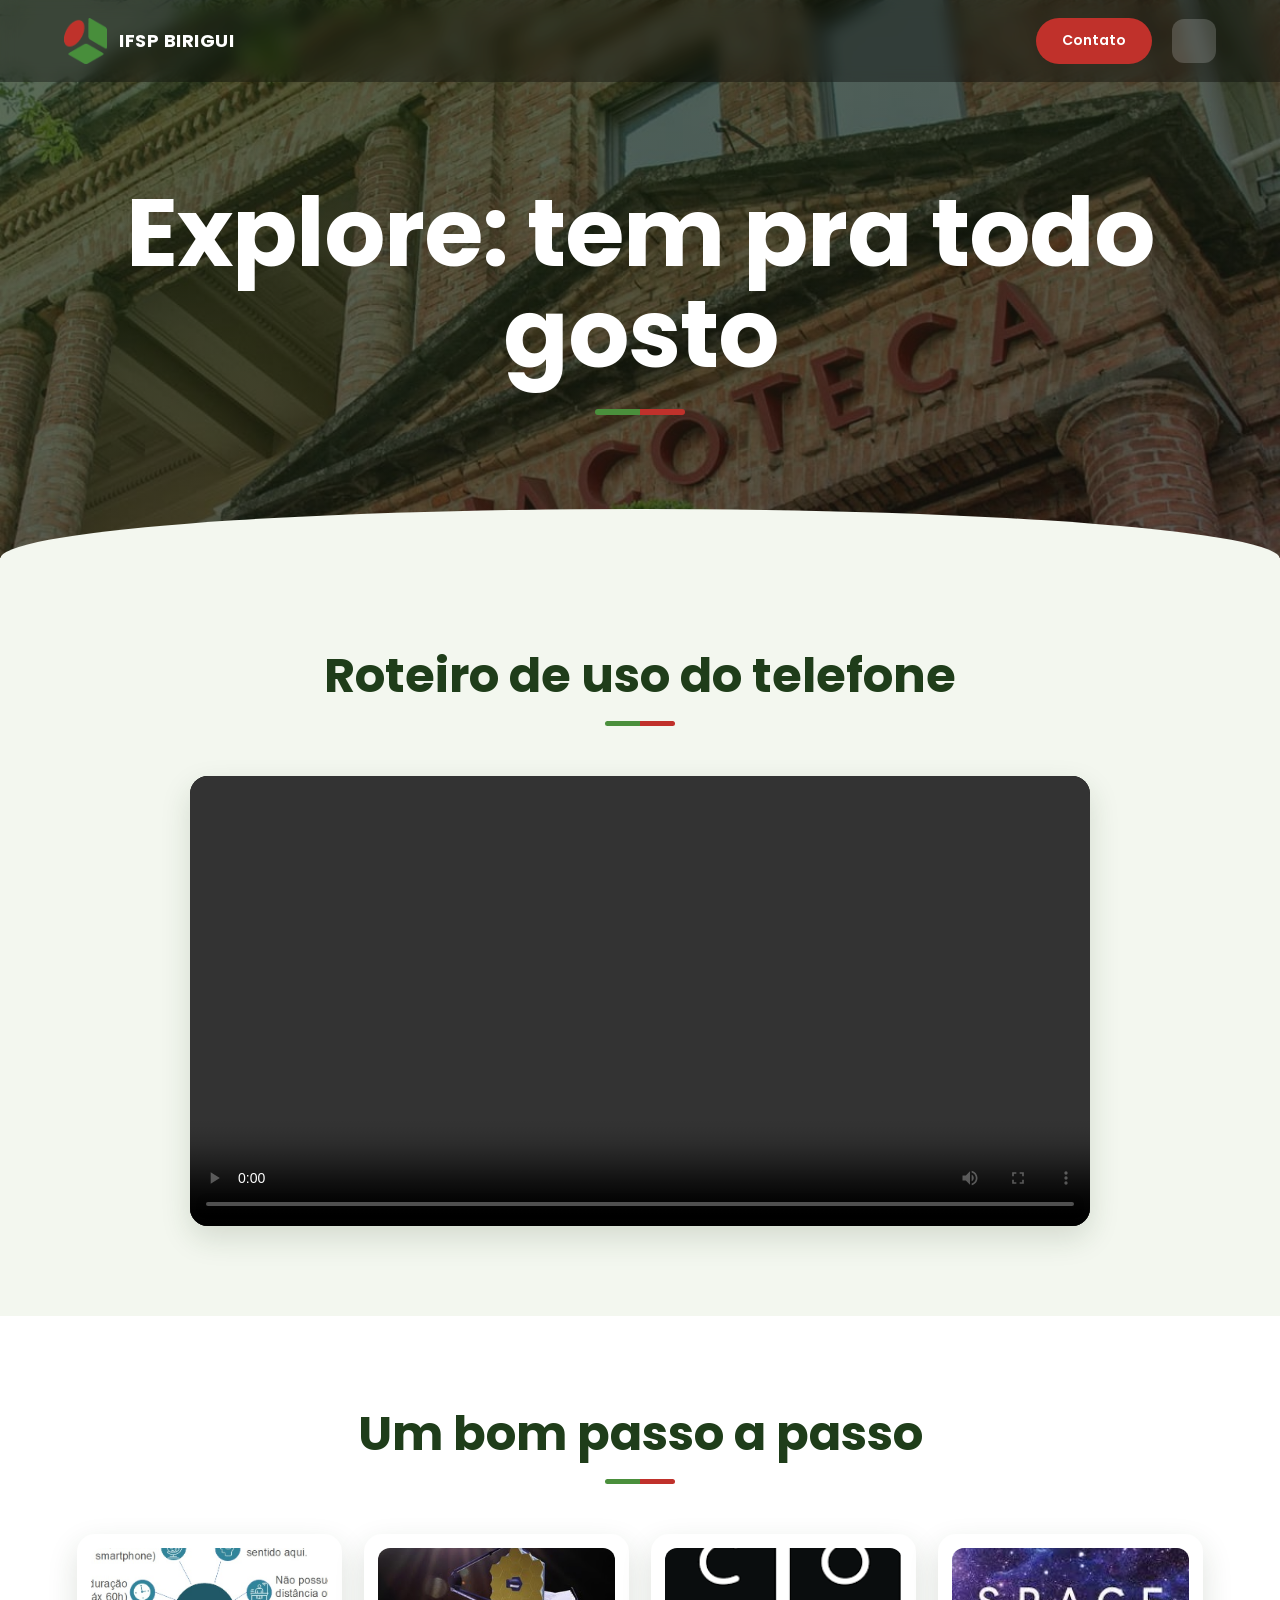
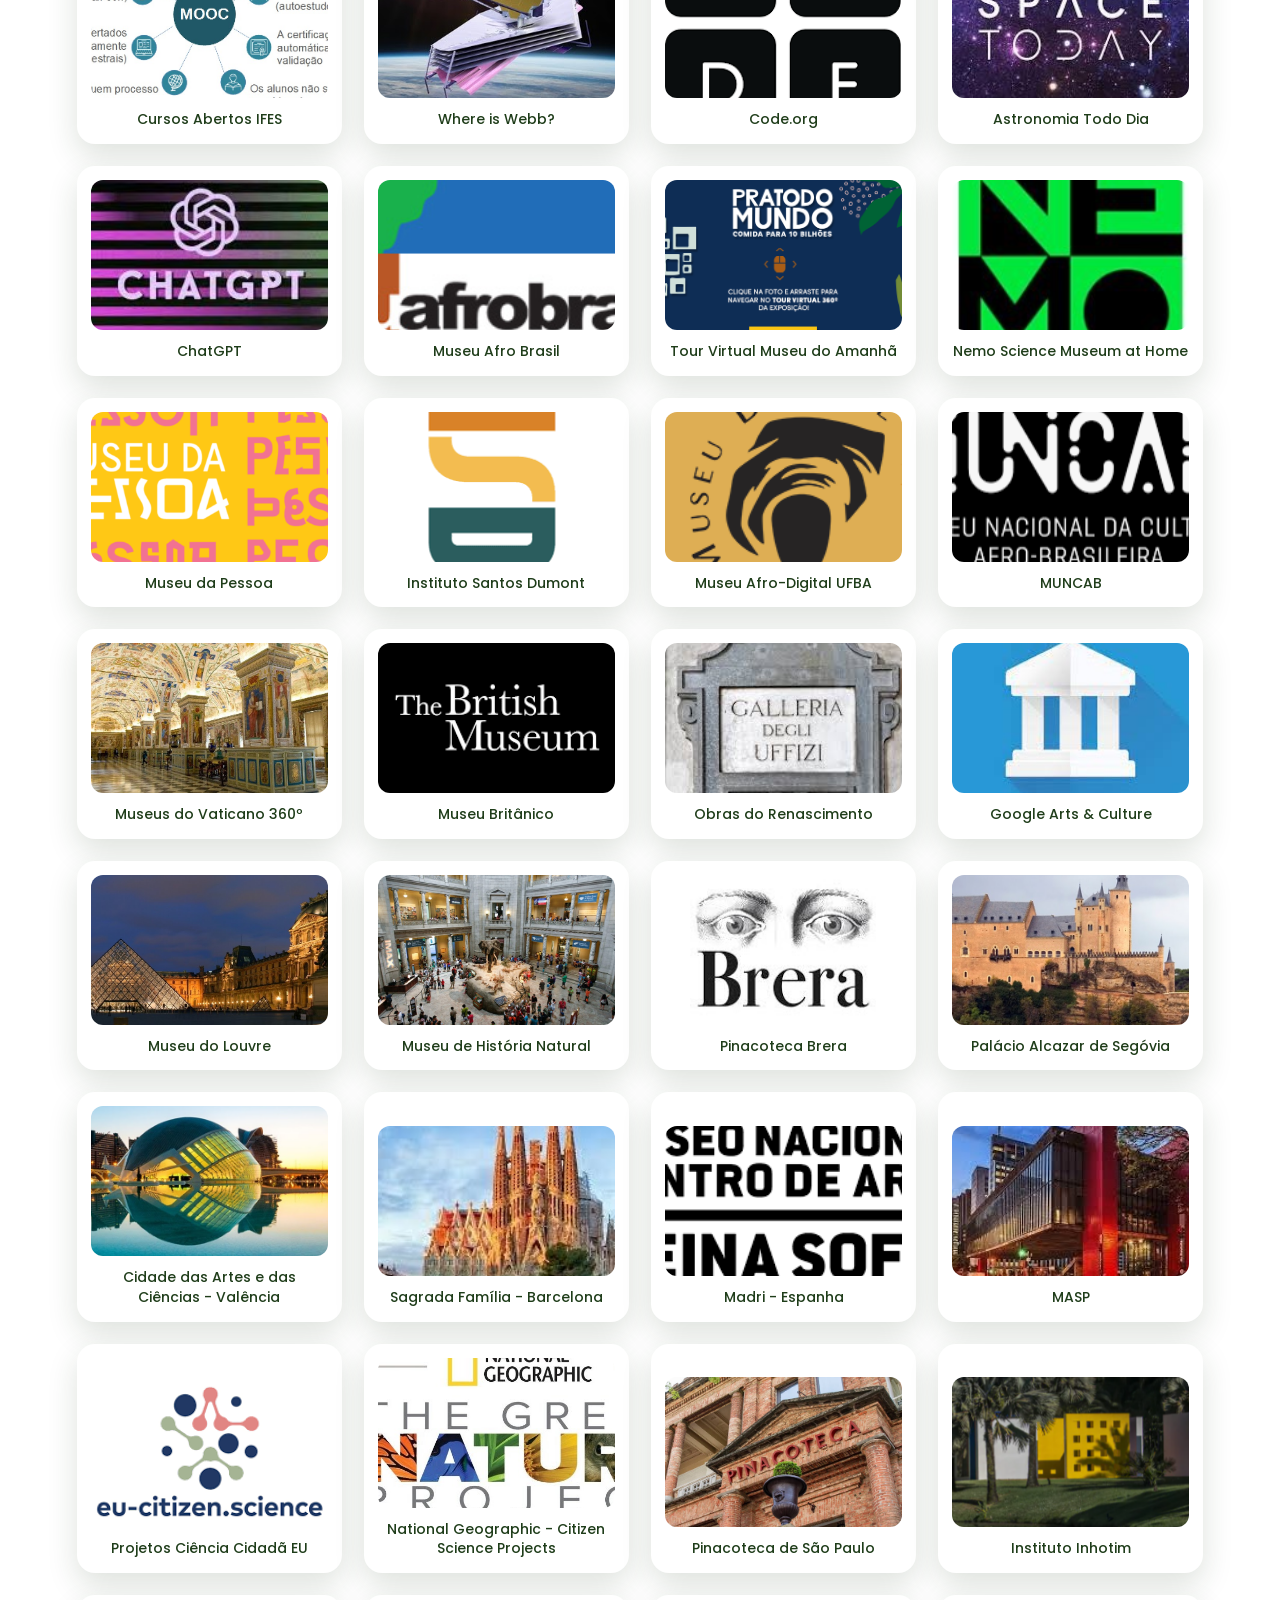
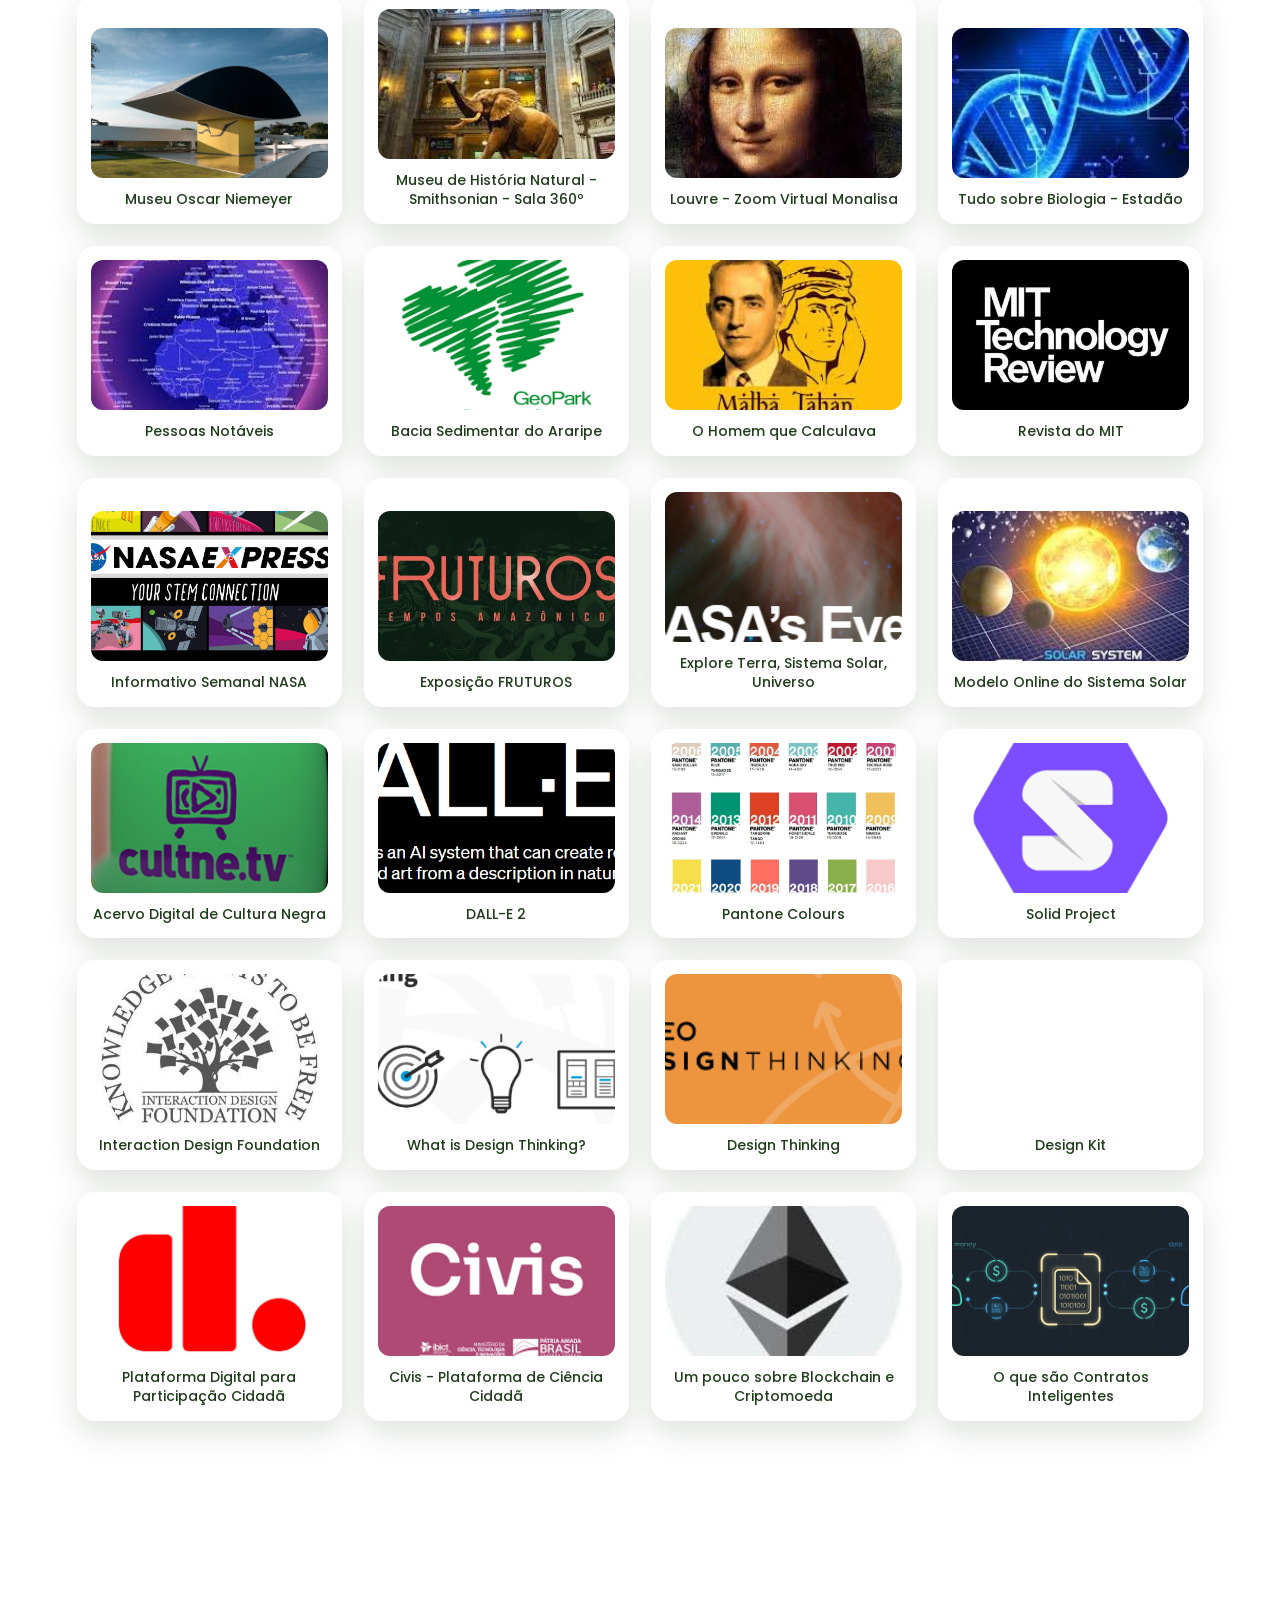
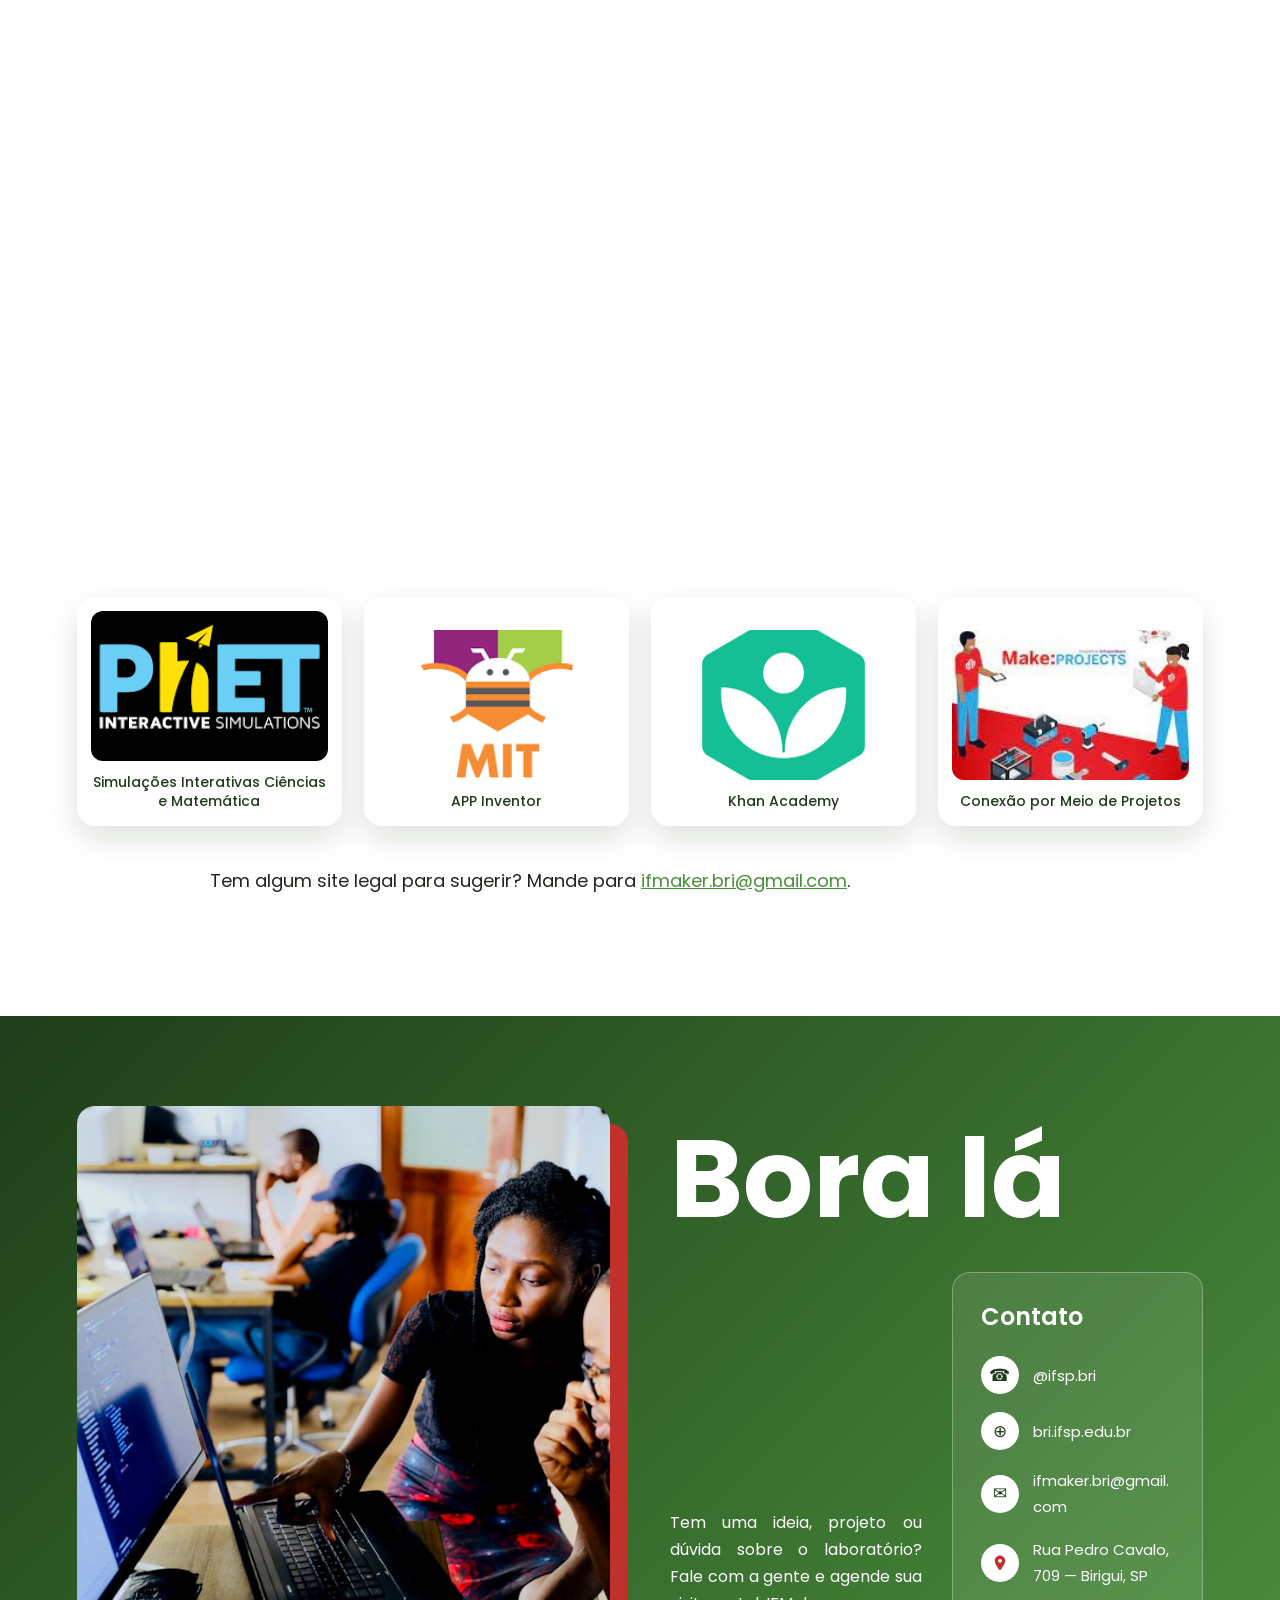
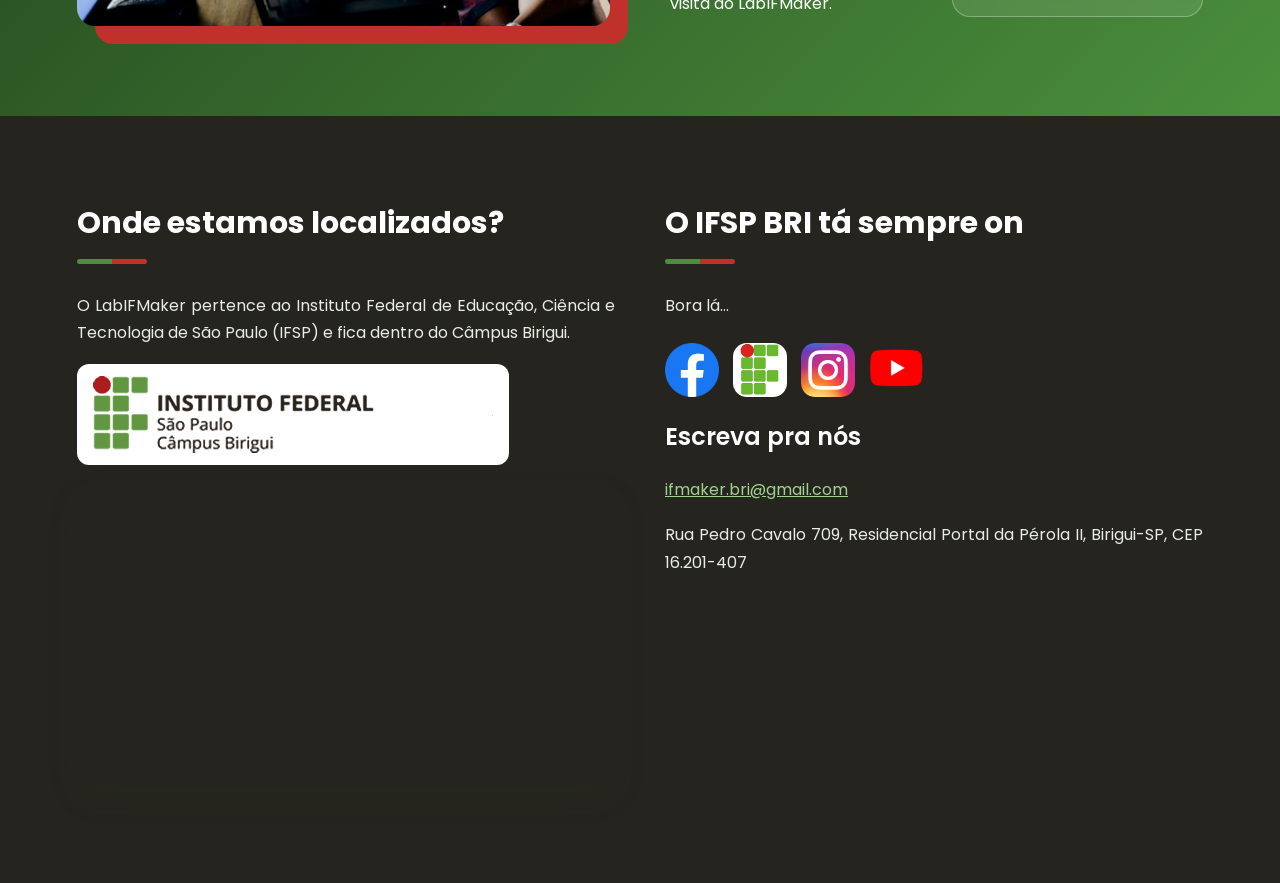
==== explore.html @ 3a41912e "tudo ok" ====
<!DOCTYPE html>
<html lang="pt-br">
<head>
  <meta charset="UTF-8">
  <meta name="viewport" content="width=device-width, initial-scale=1">
  <title>Explore - LabIFMaker Birigui</title>
  <link rel="preconnect" href="https://fonts.googleapis.com">
  <link rel="preconnect" href="https://fonts.gstatic.com" crossorigin>
  <link href="https://fonts.googleapis.com/css2?family=Poppins:wght@400;500;600;700&display=swap" rel="stylesheet">
  <link rel="stylesheet" href="style.css">
</head>
<body>

  <header>
    <a class="logo" href="index.html">
      <img src="IMGs/logo.png" alt="Logo LabIFMaker">
      IFSP BIRIGUI
    </a>
    <nav>
      <a href="index.html">Início</a>
      <a href="equipamentos.html">Equipamentos</a>
      <a href="luz-camera-acao.html">Luz, Câmera e Ação</a>
      <a href="agendamento.html">Agendamento</a>
      <a href="projetos.html">Projetos</a>
      <a href="explore.html" class="ativo">Explore</a>
      <a href="ifmaker-ifsp.html">IFMAKER IFSP</a>
      <a href="equipe.html">Equipe</a>
    </nav>
    <a class="botao" href="#contato">Contato</a>
    <button class="menu-botao" aria-label="Abrir menu"><span></span><span></span><span></span></button>
  </header>

  <section class="banner" style="background-image: url(IMGs/explore-27.jpg)">
    <h1>Explore: tem pra todo gosto</h1>
    
  </section>

  <section>
    <h2 class="titulo">Roteiro de uso do telefone</h2>
    <video controls>
      <source src="VIDEOS/roteiro-uso-telefone.mp4" type="video/mp4">
    </video>
  </section>

  <section>
    <h2 class="titulo">Um bom passo a passo</h2>
    <div class="sites">
      <a href="https://mooc.cefor.ifes.edu.br/vitrine_mooc/"><img src="IMGs/explore-1.jpg" alt="" loading="lazy"><span>Cursos Abertos IFES</span></a>
      <a href="https://webb.nasa.gov/content/webbLaunch/whereIsWebb.html"><img src="IMGs/explore-2.jpg" alt="" loading="lazy"><span>Where is Webb?</span></a>
      <a href="http://code.org"><img src="IMGs/explore-3.jpg" alt="" loading="lazy"><span>Code.org</span></a>
      <a href="https://spacetoday.com.br/"><img src="IMGs/explore-4.jpg" alt="" loading="lazy"><span>Astronomia Todo Dia</span></a>
      <a href="https://openai.com/blog/chatgpt/"><img src="IMGs/explore-5.jpg" alt="" loading="lazy"><span>ChatGPT</span></a>
      <a href="http://www.museuafrobrasil.org.br/"><img src="IMGs/explore-6.jpg" alt="" loading="lazy"><span>Museu Afro Brasil</span></a>
      <a href="https://museudoamanha.org.br/tourvirtualpratodomundo/"><img src="IMGs/explore-7.jpg" alt="" loading="lazy"><span>Tour Virtual Museu do Amanhã</span></a>
      <a href="https://www.nemosciencemuseum.nl/en/explore/"><img src="IMGs/explore-8.jpg" alt="" loading="lazy"><span>Nemo Science Museum at Home</span></a>
      <a href="https://museudapessoa.org/"><img src="IMGs/explore-9.jpg" alt="" loading="lazy"><span>Museu da Pessoa</span></a>
      <a href="http://www.institutosantosdumont.org.br/"><img src="IMGs/explore-10.jpg" alt="" loading="lazy"><span>Instituto Santos Dumont</span></a>
      <a href="https://museuafrodigital.ufba.br/"><img src="IMGs/explore-11.jpg" alt="" loading="lazy"><span>Museu Afro-Digital UFBA</span></a>
      <a href="https://museuafrobrasileiro.com.br/"><img src="IMGs/explore-12.jpg" alt="" loading="lazy"><span>MUNCAB</span></a>
      <a href="https://www.museivaticani.va/content/museivaticani/es/collezioni/musei/tour-virtuali-elenco.html"><img src="IMGs/explore-13.jpg" alt="" loading="lazy"><span>Museus do Vaticano 360º</span></a>
      <a href="https://www.britishmuseum.org/collection"><img src="IMGs/explore-14.jpg" alt="" loading="lazy"><span>Museu Britânico</span></a>
      <a href="https://www.uffizi.it/"><img src="IMGs/explore-15.jpg" alt="" loading="lazy"><span>Obras do Renascimento</span></a>
      <a href="https://artsandculture.google.com/category/place?hl=pt-br"><img src="IMGs/explore-16.jpg" alt="" loading="lazy"><span>Google Arts & Culture</span></a>
      <a href="https://www.louvre.fr/en/online-tours"><img src="IMGs/explore-17.jpg" alt="" loading="lazy"><span>Museu do Louvre</span></a>
      <a href="https://naturalhistory.si.edu/visit/virtual-tour"><img src="IMGs/explore-18.jpg" alt="" loading="lazy"><span>Museu de História Natural</span></a>
      <a href="https://pinacotecabrera.org/en/collezioni/the-collection-online/"><img src="IMGs/explore-19.jpg" alt="" loading="lazy"><span>Pinacoteca Brera</span></a>
      <a href="https://www.alcazardesegovia.com/wp-content/vr/VR2019.html"><img src="IMGs/explore-20.jpg" alt="" loading="lazy"><span>Palácio Alcazar de Segóvia</span></a>
      <a href="https://www.cac.es/es/home/la-ciutat/visita-virtual"><img src="IMGs/explore-21.jpg" alt="" loading="lazy"><span>Cidade das Artes e das Ciências - Valência</span></a>
      <a href="https://sagradafamilia.org/es/visita-virtual"><img src="IMGs/explore-22.jpg" alt="" loading="lazy"><span>Sagrada Família - Barcelona</span></a>
      <a href="https://artsandculture.google.com/partner/museo-reina-sofia"><img src="IMGs/explore-23.jpg" alt="" loading="lazy"><span>Madri - Espanha</span></a>
      <a href="https://artsandculture.google.com/partner/masp"><img src="IMGs/explore-24.jpg" alt="" loading="lazy"><span>MASP</span></a>
      <a href="https://eu-citizen.science/"><img src="IMGs/explore-25.jpg" alt="" loading="lazy"><span>Projetos Ciência Cidadã EU</span></a>
      <a href="https://education.nationalgeographic.org/resource/citizen-science-projects"><img src="IMGs/explore-26.jpg" alt="" loading="lazy"><span>National Geographic - Citizen Science Projects</span></a>
      <a href="https://artsandculture.google.com/partner/pinacoteca-do-estado-de-sao-paulo"><img src="IMGs/explore-27.jpg" alt="" loading="lazy"><span>Pinacoteca de São Paulo</span></a>
      <a href="https://artsandculture.google.com/partner/inhotim?hl=pt-br"><img src="IMGs/explore-28.jpg" alt="" loading="lazy"><span>Instituto Inhotim</span></a>
      <a href="https://artsandculture.google.com/partner/museu-oscar-niemeyer"><img src="IMGs/explore-29.jpg" alt="" loading="lazy"><span>Museu Oscar Niemeyer</span></a>
      <a href="https://naturalhistory2.si.edu/vt3/NMNH/"><img src="IMGs/explore-30.jpg" alt="" loading="lazy"><span>Museu de História Natural - Smithsonian - Sala 360º</span></a>
      <a href="https://focus.louvre.fr/en/mona-lisa"><img src="IMGs/explore-31.jpg" alt="" loading="lazy"><span>Louvre - Zoom Virtual Monalisa</span></a>
      <a href="https://www.estadao.com.br/tudo-sobre/biologia/"><img src="IMGs/explore-32.jpg" alt="" loading="lazy"><span>Tudo sobre Biologia - Estadão</span></a>
      <a href="https://tjukanovt.github.io/notable-people"><img src="IMGs/explore-33.jpg" alt="" loading="lazy"><span>Pessoas Notáveis</span></a>
      <a href="http://geoparkararipe.urca.br/"><img src="IMGs/explore-34.jpg" alt="" loading="lazy"><span>Bacia Sedimentar do Araripe</span></a>
      <a href="https://malbatahan.com.br/"><img src="IMGs/explore-35.jpg" alt="" loading="lazy"><span>O Homem que Calculava</span></a>
      <a href="https://www.technologyreview.com/"><img src="IMGs/explore-36.jpg" alt="" loading="lazy"><span>Revista do MIT</span></a>
      <a href="https://www.nasa.gov/stem/express"><img src="IMGs/explore-37.jpg" alt="" loading="lazy"><span>Informativo Semanal NASA</span></a>
      <a href="https://fruturos.museudoamanha.org.br/"><img src="IMGs/explore-38.jpg" alt="" loading="lazy"><span>Exposição FRUTUROS</span></a>
      <a href="https://eyes.nasa.gov/"><img src="IMGs/explore-39.jpg" alt="" loading="lazy"><span>Explore Terra, Sistema Solar, Universo</span></a>
      <a href="https://www.solarsystemscope.com/"><img src="IMGs/explore-40.jpg" alt="" loading="lazy"><span>Modelo Online do Sistema Solar</span></a>
      <a href="https://cultne.tv/"><img src="IMGs/explore-41.jpg" alt="" loading="lazy"><span>Acervo Digital de Cultura Negra</span></a>
      <a href="https://openai.com/product/dall-e-2"><img src="IMGs/explore-42.jpg" alt="" loading="lazy"><span>DALL-E 2</span></a>
      <a href="https://www.pantone-colours.com/"><img src="IMGs/explore-43.jpg" alt="" loading="lazy"><span>Pantone Colours</span></a>
      <a href="https://solidproject.org/"><img src="IMGs/explore-44.jpg" alt="" loading="lazy"><span>Solid Project</span></a>
      <a href="https://www.interaction-design.org/"><img src="IMGs/explore-45.jpg" alt="" loading="lazy"><span>Interaction Design Foundation</span></a>
      <a href="https://www.interaction-design.org/literature/topics/design-thinking"><img src="IMGs/explore-46.jpg" alt="" loading="lazy"><span>What is Design Thinking?</span></a>
      <a href="https://designthinking.ideo.com/"><img src="IMGs/explore-47.jpg" alt="" loading="lazy"><span>Design Thinking</span></a>
      <a href="https://www.designkit.org/"><span>Design Kit</span></a>
      <a href="https://decidim.org/"><img src="IMGs/explore-48.jpg" alt="" loading="lazy"><span>Plataforma Digital para Participação Cidadã</span></a>
      <a href="https://civis.ibict.br/"><img src="IMGs/explore-49.jpg" alt="" loading="lazy"><span>Civis - Plataforma de Ciência Cidadã</span></a>
      <a href="https://ethereum.org/pt-br/"><img src="IMGs/explore-50.jpg" alt="" loading="lazy"><span>Um pouco sobre Blockchain e Criptomoeda</span></a>
      <a href="https://www.ibm.com/topics/smart-contracts"><img src="IMGs/explore-51.jpg" alt="" loading="lazy"><span>O que são Contratos Inteligentes</span></a>
      <a href="https://soliditylang.org/"><img src="IMGs/explore-52.jpg" alt="" loading="lazy"><span>Solidity</span></a>
      <a href="https://hubs.mozilla.com/docs/welcome.html"><img src="IMGs/explore-53.jpg" alt="" loading="lazy"><span>Plataforma para Criação de Espaço 3D</span></a>
      <a href="https://hubs.mozilla.com/spoke/"><span>Criação de Cenas 3D para Hubs</span></a>
      <a href="https://www.coppeliarobotics.com/"><img src="IMGs/explore-54.jpg" alt="" loading="lazy"><span>Simulador de Robôs</span></a>
      <a href="https://stability.ai/"><img src="IMGs/explore-55.jpg" alt="" loading="lazy"><span>Modelos de Imagem e Música (Código Aberto)</span></a>
      <a href="https://this-person-does-not-exist.com/"><img src="IMGs/explore-56.jpg" alt="" loading="lazy"><span>Rede Adversária Generativa (GAN)</span></a>
      <a href="https://earth.google.com/web"><span>Google Earth</span></a>
      <a href="https://fablabbcn.org/projects/smart-citizen"><img src="IMGs/explore-57.jpg" alt="" loading="lazy"><span>Projeto Smart Citizen - Fablab Barcelona</span></a>
      <a href="https://smartcitizen.me/"><img src="IMGs/explore-58.jpg" alt="" loading="lazy"><span>Kit Smart Citizen</span></a>
      <a href="https://smartcitizen.me/kits/"><span>Plataforma Smart Citizen</span></a>
      <a href="https://movinovacaonaeducacao.org.br/"><span>Movimento de Inovação na Educação</span></a>
      <a href="https://www.un.org/en/observances/creativity-and-innovation-day"><img src="IMGs/explore-59.jpg" alt="" loading="lazy"><span>World Creativity and Innovation Day - 21/04</span></a>
      <a href="https://phet.colorado.edu/pt_BR/"><img src="IMGs/explore-60.jpg" alt="" loading="lazy"><span>Simulações Interativas Ciências e Matemática</span></a>
      <a href="https://appinventor.mit.edu/"><img src="IMGs/explore-61.jpg" alt="" loading="lazy"><span>APP Inventor</span></a>
      <a href="https://pt.khanacademy.org/"><img src="IMGs/explore-62.jpg" alt="" loading="lazy"><span>Khan Academy</span></a>
      <a href="https://makeprojects.com/"><img src="IMGs/explore-63.jpg" alt="" loading="lazy"><span>Conexão por Meio de Projetos</span></a>
    </div>
    <p class="texto-centro">Tem algum site legal para sugerir? Mande para <a href="mailto:ifmaker.bri@gmail.com">ifmaker.bri@gmail.com</a>.</p>
  </section>

  <section id="contato">
    <img src="IMGs/contato.jpg" alt="Duas pessoas olhando o código em um notebook">
    <div class="direita">
      <h2>Bora lá</h2>
      <div class="linha">
        <p>Tem uma ideia, projeto ou dúvida sobre o laboratório? Fale com a gente e agende sua visita ao LabIFMaker.</p>
        <div class="caixa">
          <h3 class="chamada">Contato</h3>
          <p><span class="icone">&#9742;</span> @ifsp.bri</p>
          <p><span class="icone">&#8853;</span> bri.ifsp.edu.br</p>
          <p><span class="icone">&#9993;</span> ifmaker.bri@gmail.com</p>
          <p><span class="icone"><svg viewBox="0 0 24 24"><path d="M12 2C8.1 2 5 5.1 5 9c0 5.2 7 13 7 13s7-7.8 7-13c0-3.9-3.1-7-7-7zm0 9.5a2.5 2.5 0 1 1 0-5 2.5 2.5 0 0 1 0 5z"/></svg></span> Rua Pedro Cavalo, 709 — Birigui, SP</p>
        </div>
      </div>
    </div>
  </section>

  <section class="rodape">
    <div>
      <h2 class="titulo">Onde estamos localizados?</h2>
      <p>O LabIFMaker pertence ao Instituto Federal de Educação, Ciência e Tecnologia de São Paulo (IFSP) e fica dentro do Câmpus Birigui.</p>
      <img src="IMGs/agendamento-10.jpg" alt="IFSP Câmpus Birigui">
      <iframe title="Mapa do IFSP Birigui" loading="lazy" src="https://maps.google.com/maps?q=Rua+Pedro+Cavalo,+709,+Birigui+-+SP&amp;z=16&amp;output=embed"></iframe>
    </div>
    <div>
      <h2 class="titulo">O IFSP BRI tá sempre on</h2>
      <p>Bora lá...</p>
      <div class="icones">
        <a href="https://www.facebook.com/ifspbirigui"><img src="IMGs/agendamento-11.jpg" alt="Facebook"></a>
        <a href="https://bri.ifsp.edu.br"><img src="IMGs/agendamento-12.jpg" alt="Site do câmpus"></a>
        <a href="https://www.instagram.com/ifsp.bri"><img src="IMGs/agendamento-13.jpg" alt="Instagram"></a>
        <a href="https://www.youtube.com/IFSPBirigui_oficial"><img src="IMGs/agendamento-14.jpg" alt="YouTube"></a>
      </div>
      <h3 class="chamada">Escreva pra nós</h3>
      <p><a href="mailto:ifmaker.bri@gmail.com">ifmaker.bri@gmail.com</a></p>
      <p>Rua Pedro Cavalo 709, Residencial Portal da Pérola II, Birigui-SP, CEP 16.201-407</p>
    </div>
  </section>

  <script src="script.js"></script>
</body>
</html>
---- style.css ----
:root {
  --verde: #4a8f3c;
  --verde-escuro: #1f3d1a;
  --vermelho: #c0312b;
  --escuro: #26241f;
  --claro: #f3f7ef;
  --branco: #ffffff;
  --sombra: 0 12px 30px rgba(31, 61, 26, 0.15);
  --raio: 18px;
}

* {
  box-sizing: border-box;
  margin: 0;
  padding: 0;
}

html {
  scroll-behavior: smooth;
  scroll-padding-top: 90px;
}

body {
  font-family: 'Poppins', Arial, Helvetica, sans-serif;
  color: var(--escuro);
  background: var(--branco);
  line-height: 1.7;
  overflow-x: hidden;
}

img {
  display: block;
  width: 100%;
  object-fit: cover;
}

a {
  color: var(--verde);
}

p {
  text-align: justify;
  hyphens: auto;
}

section {
  padding: 90px max(6%, calc((100% - 1200px) / 2));
}

section:nth-of-type(even) {
  background: var(--claro);
}

h2 {
  font-size: clamp(30px, 4vw, 48px);
  line-height: 1.15;
  color: var(--verde-escuro);
}

h3 {
  font-size: 18px;
  line-height: 1.3;
  margin-bottom: 10px;
  color: var(--verde-escuro);
}

.titulo {
  text-align: center;
  margin-bottom: 50px;
}

.titulo::after,
.lateral h2::after {
  content: '';
  display: block;
  width: 70px;
  height: 5px;
  margin: 18px auto 0;
  border-radius: 5px;
  background: linear-gradient(90deg, var(--verde) 50%, var(--vermelho) 50%);
}

.duas .titulo,
.rodape .titulo {
  text-align: left;
  margin-bottom: 28px;
}

.duas .titulo::after,
.rodape .titulo::after {
  margin-left: 0;
}


header {
  position: fixed;
  top: 0;
  left: 0;
  width: 100%;
  z-index: 100;
  display: flex;
  justify-content: space-between;
  align-items: center;
  gap: 20px;
  padding: 18px 5%;
  background: rgba(0, 0, 0, 0.35);
  backdrop-filter: blur(8px);
  transition: padding 0.3s, background 0.3s, box-shadow 0.3s;
}

header.rolou {
  padding: 10px 5%;
  background: rgba(20, 24, 18, 0.92);
  box-shadow: 0 4px 20px rgba(0, 0, 0, 0.25);
}

.logo {
  display: flex;
  align-items: center;
  gap: 12px;
  color: var(--branco);
  font-weight: 700;
  font-size: 18px;
  letter-spacing: 0.5px;
  text-decoration: none;
  white-space: nowrap;
}

.logo img {
  width: auto;
  height: 46px;
  transition: height 0.3s;
}

header.rolou .logo img {
  height: 38px;
}

nav {
  display: flex;
  gap: 4px;
}

nav a {
  color: var(--branco);
  font-size: 14px;
  text-decoration: none;
  padding: 8px 12px;
  border-radius: 30px;
  transition: background 0.25s;
}

nav a:hover {
  background: rgba(255, 255, 255, 0.18);
}

nav a.ativo {
  background: var(--verde);
  font-weight: 600;
}

.botao {
  background: var(--vermelho);
  color: var(--branco);
  font-size: 14px;
  font-weight: 600;
  text-decoration: none;
  padding: 11px 26px;
  border-radius: 30px;
  transition: background 0.25s, transform 0.25s;
}

.botao:hover {
  background: #a52620;
  transform: translateY(-2px);
}

.menu-botao {
  display: none;
  flex-direction: column;
  justify-content: center;
  gap: 5px;
  width: 44px;
  height: 44px;
  padding: 0 10px;
  border: 0;
  border-radius: 12px;
  background: rgba(255, 255, 255, 0.18);
  cursor: pointer;
}

.menu-botao span {
  height: 3px;
  border-radius: 3px;
  background: var(--branco);
  transition: 0.3s;
}

header.aberto .menu-botao span:nth-child(1) {
  translate: 0 8px;
  rotate: 45deg;
}

header.aberto .menu-botao span:nth-child(2) {
  opacity: 0;
}

header.aberto .menu-botao span:nth-child(3) {
  translate: 0 -8px;
  rotate: -45deg;
}


.banner {
  position: relative;
  display: flex;
  flex-direction: column;
  justify-content: center;
  align-items: center;
  min-height: 62vh;
  padding: 150px 6% 110px;
  text-align: center;
  color: var(--branco);
  background-size: cover;
  background-position: center;
}

.banner.grande {
  min-height: 100vh;
}

.banner::before {
  content: '';
  position: absolute;
  inset: 0;
  background: linear-gradient(160deg, rgba(20, 45, 15, 0.7), rgba(15, 15, 15, 0.65));
}

.banner::after {
  content: '';
  position: absolute;
  left: 0;
  right: 0;
  bottom: -1px;
  height: 50px;
  background: var(--claro);
  border-radius: 50% 50% 0 0 / 100% 100% 0 0;
}

.banner > * {
  position: relative;
  z-index: 1;
}

.banner h1 {
  color: var(--branco);
  font-size: clamp(40px, 8vw, 96px);
  font-weight: 700;
  line-height: 1.05;
  letter-spacing: -1px;
  animation: subir 1s ease both;
}

.banner.grande h1 {
  font-size: clamp(52px, 11vw, 130px);
}

.banner h1::after {
  content: '';
  display: block;
  width: 90px;
  height: 6px;
  margin: 24px auto 0;
  border-radius: 6px;
  background: linear-gradient(90deg, var(--verde) 50%, var(--vermelho) 50%);
}

.banner p {
  margin-top: 18px;
  font-size: clamp(16px, 2.2vw, 24px);
  letter-spacing: 6px;
  text-align: center;
  text-transform: uppercase;
  animation: subir 1s 0.25s ease both;
}

@keyframes subir {
  from {
    opacity: 0;
    translate: 0 40px;
  }
  to {
    opacity: 1;
    translate: 0 0;
  }
}


.texto-centro {
  max-width: 860px;
  margin: 0 auto 30px;
  font-size: 18px;
}

.largura {
  display: block;
  width: auto;
  max-width: 100%;
  max-height: 480px;
  margin: 0 auto 40px;
  border-radius: var(--raio);
  box-shadow: var(--sombra);
}

.duas {
  display: grid;
  grid-template-columns: repeat(auto-fit, minmax(300px, 1fr));
  gap: 60px;
  align-items: center;
}

.duas p {
  margin-bottom: 18px;
  font-size: 17px;
}

.duas img {
  height: auto;
  border-radius: var(--raio);
  box-shadow: 16px 16px 0 var(--verde);
}

.caixa,
.card,
figure {
  background: var(--branco);
  border-radius: var(--raio);
  box-shadow: var(--sombra);
  padding: 28px;
}

.chamada {
  margin-bottom: 24px;
  font-size: 24px;
  font-weight: 600;
}

.item {
  margin-bottom: 24px;
}

.item:last-child {
  margin-bottom: 0;
}

.item p {
  font-size: 15px;
}

.redes {
  display: flex;
  flex-wrap: wrap;
  gap: 14px;
  margin: 24px 0;
}

.texto-centro + .redes {
  justify-content: center;
}

.redes a {
  background: var(--verde);
  color: var(--branco);
  font-weight: 600;
  text-decoration: none;
  padding: 12px 28px;
  border-radius: 40px;
  transition: background 0.25s, transform 0.25s;
}

.redes a:hover {
  background: var(--vermelho);
  transform: translateY(-3px);
}


.carrossel-box {
  position: relative;
  min-width: 0;
}

.carrossel {
  display: flex;
  gap: 18px;
  min-width: 0;
  padding: 10px 4px 20px;
  overflow-x: auto;
  scroll-snap-type: x mandatory;
  scrollbar-width: thin;
  scrollbar-color: var(--verde) transparent;
}

.carrossel img {
  flex: 0 0 auto;
  width: auto;
  height: 380px;
  border-radius: var(--raio);
  box-shadow: var(--sombra);
  scroll-snap-align: start;
  transition: transform 0.3s;
}

.carrossel img:hover {
  transform: scale(1.03);
}

.seta-carrossel {
  position: absolute;
  top: calc(50% - 10px);
  z-index: 2;
  width: 46px;
  height: 46px;
  border: 0;
  border-radius: 50%;
  background: rgba(255, 255, 255, 0.95);
  color: var(--verde-escuro);
  font-size: 28px;
  line-height: 1;
  cursor: pointer;
  box-shadow: 0 4px 14px rgba(0, 0, 0, 0.25);
  transition: background 0.25s, color 0.25s;
}

.seta-carrossel:hover {
  background: var(--verde);
  color: var(--branco);
}

.anterior {
  left: -12px;
}

.proximo {
  right: -12px;
}


#equipamentos {
  display: grid;
  grid-template-columns: repeat(auto-fit, minmax(320px, 1fr));
  gap: 60px;
  align-items: center;
}

.fotos {
  display: grid;
  grid-template-columns: 1fr 1fr;
  gap: 20px;
}

.fotos img {
  height: 460px;
  border-radius: var(--raio);
  box-shadow: var(--sombra);
}

.fotos img:last-child {
  margin-top: 50px;
}

.caixa-titulo {
  display: inline-block;
  margin-bottom: 24px;
  padding: 14px 26px;
  border-radius: 40px;
  background: var(--verde);
  color: var(--branco);
  font-weight: 600;
}

#equipamentos .caixa {
  display: grid;
  grid-template-columns: repeat(auto-fit, minmax(200px, 1fr));
  gap: 24px;
  margin-bottom: 30px;
  border-top: 5px solid var(--verde);
}

#equipamentos .item {
  margin: 0;
}

#equipamentos h2 {
  color: var(--verde);
}

section.equipamento {
  display: grid;
  grid-template-columns: 280px 1fr;
  gap: 40px;
  align-items: center;
  padding-top: 50px;
  padding-bottom: 50px;
}

.cartao-img {
  height: auto;
  border-radius: var(--raio);
  box-shadow: var(--sombra);
}

.equipamento .chamada {
  margin: 0;
  color: var(--verde);
  font-size: clamp(28px, 3vw, 40px);
  text-align: center;
}


#projetos {
  display: grid;
  grid-template-columns: repeat(auto-fit, minmax(280px, 1fr));
  gap: 30px;
  align-items: center;
}

#projetos .coluna {
  display: flex;
  flex-direction: column;
  gap: 20px;
}

#projetos .coluna img {
  height: 380px;
  border-radius: var(--raio);
  box-shadow: var(--sombra);
}

#projetos h2 {
  color: var(--vermelho);
}

#projetos .caixa {
  border-left: 6px solid var(--vermelho);
}


#participar {
  display: grid;
  gap: 50px;
}

.lateral {
  text-align: center;
}

.subtitulo {
  margin-top: 12px;
  color: var(--vermelho);
  font-size: 20px;
  font-weight: 500;
  letter-spacing: 3px;
  text-align: center;
  text-transform: uppercase;
}

.cards {
  display: grid;
  grid-template-columns: repeat(auto-fit, minmax(260px, 1fr));
  gap: 30px;
  counter-reset: passo;
}

.card {
  position: relative;
  padding: 0 0 28px;
  overflow: hidden;
  counter-increment: passo;
}

.card::before {
  content: '0' counter(passo);
  position: absolute;
  top: 16px;
  left: 16px;
  display: grid;
  place-items: center;
  width: 48px;
  height: 48px;
  border-radius: 50%;
  background: var(--vermelho);
  color: var(--branco);
  font-weight: 700;
}

.card img {
  height: 260px;
  margin-bottom: 24px;
}

.card h3,
.card p {
  padding: 0 26px;
}

.card h3 a {
  color: var(--verde-escuro);
  font-size: 20px;
  text-decoration: none;
}


.linha-tempo .caixa {
  max-width: 900px;
  margin: 0 auto 22px;
  border-left: 5px solid var(--verde);
}

.linha-tempo h3 {
  display: inline-block;
  margin-bottom: 12px;
  padding: 4px 16px;
  border-radius: 30px;
  background: var(--vermelho);
  color: var(--branco);
  font-size: 14px;
}

.passos {
  max-width: 900px;
  margin: 0 auto;
  list-style: none;
  counter-reset: p;
}

.passos li {
  position: relative;
  margin-bottom: 26px;
  padding: 28px 28px 28px 90px;
  border-radius: var(--raio);
  background: var(--branco);
  box-shadow: var(--sombra);
  counter-increment: p;
}

.passos li::before {
  content: counter(p);
  position: absolute;
  top: 24px;
  left: 24px;
  display: grid;
  place-items: center;
  width: 46px;
  height: 46px;
  border-radius: 50%;
  background: var(--verde);
  color: var(--branco);
  font-size: 20px;
  font-weight: 700;
}

.passos img {
  width: auto;
  max-width: 100%;
  margin-top: 16px;
  border-radius: 12px;
  box-shadow: 0 6px 18px rgba(0, 0, 0, 0.15);
}

.sites {
  display: grid;
  grid-template-columns: repeat(auto-fill, minmax(210px, 1fr));
  gap: 22px;
  margin-bottom: 40px;
}

.sites a {
  display: flex;
  flex-direction: column;
  justify-content: flex-end;
  padding: 14px;
  border-radius: var(--raio);
  background: var(--branco);
  box-shadow: var(--sombra);
  color: var(--verde-escuro);
  font-size: 14px;
  font-weight: 500;
  line-height: 1.4;
  text-align: center;
  text-decoration: none;
}

.sites a:hover {
  background: var(--verde);
  color: var(--branco);
  transform: translateY(-6px);
}

.sites img {
  height: 150px;
  margin-bottom: 12px;
  border-radius: 12px;
}

video {
  display: block;
  width: 100%;
  max-width: 900px;
  margin: 30px auto 0;
  border-radius: var(--raio);
  background: #000;
  box-shadow: var(--sombra);
}

.grade {
  display: grid;
  grid-template-columns: repeat(auto-fit, minmax(260px, 1fr));
  gap: 28px;
}

.grade .caixa img {
  height: 220px;
  margin-bottom: 16px;
  border-radius: 12px;
  object-fit: contain;
}

.grade .caixa h3 a {
  color: var(--verde-escuro);
  text-decoration: none;
}

.grade.equipe {
  grid-template-columns: repeat(auto-fit, minmax(200px, 1fr));
}

figure {
  padding: 28px 20px;
  text-align: center;
}

figure img {
  width: 190px;
  height: 190px;
  margin: 0 auto 18px;
  border: 5px solid var(--verde);
  border-radius: 50%;
}

figcaption {
  font-size: 15px;
  line-height: 1.5;
}

figcaption strong {
  display: block;
  color: var(--verde-escuro);
}

.card:hover,
.grade .caixa:hover,
figure:hover {
  transform: translateY(-8px);
  box-shadow: 0 20px 40px rgba(31, 61, 26, 0.22);
}


#contato {
  display: grid;
  grid-template-columns: repeat(auto-fit, minmax(300px, 1fr));
  gap: 60px;
  align-items: center;
  background: linear-gradient(135deg, var(--verde-escuro), var(--verde));
  color: var(--branco);
}

#contato > img {
  height: 520px;
  border-radius: var(--raio);
  box-shadow: 18px 18px 0 var(--vermelho);
}

#contato h2 {
  margin-bottom: 30px;
  color: var(--branco);
  font-size: clamp(56px, 9vw, 110px);
}

#contato .linha {
  display: grid;
  grid-template-columns: repeat(auto-fit, minmax(240px, 1fr));
  gap: 30px;
  align-items: end;
}

#contato .caixa {
  border: 1px solid rgba(255, 255, 255, 0.3);
  background: rgba(255, 255, 255, 0.1);
  box-shadow: none;
  backdrop-filter: blur(6px);
}

#contato .chamada {
  color: var(--branco);
}

#contato .caixa p {
  display: flex;
  align-items: center;
  gap: 14px;
  margin-bottom: 18px;
  font-size: 15px;
  overflow-wrap: anywhere;
  text-align: left;
}

#contato .caixa p:last-child {
  margin-bottom: 0;
}

.icone {
  display: grid;
  flex-shrink: 0;
  place-items: center;
  width: 38px;
  height: 38px;
  border-radius: 50%;
  background: var(--branco);
  color: var(--verde-escuro);
  font-size: 17px;
}

.icone svg {
  width: 18px;
  height: 18px;
  fill: var(--vermelho);
}

section.rodape {
  display: grid;
  grid-template-columns: repeat(auto-fit, minmax(300px, 1fr));
  gap: 50px;
  background: var(--escuro);
  color: #e8ede4;
}

.rodape h2,
.rodape h3 {
  color: var(--branco);
}

.rodape h2 {
  font-size: 30px;
}

.rodape p {
  margin-bottom: 18px;
}

.rodape a {
  color: #9fd18f;
}

.rodape > div > img {
  width: auto;
  max-width: 100%;
  margin-bottom: 20px;
  padding: 12px 16px;
  border-radius: 12px;
  background: var(--branco);
}

iframe {
  width: 100%;
  height: 300px;
  border: 0;
  border-radius: var(--raio);
  box-shadow: var(--sombra);
}

.icones {
  display: flex;
  gap: 14px;
  margin: 24px 0;
}

.icones img {
  width: 54px;
  height: 54px;
  border-radius: 14px;
  transition: transform 0.25s;
}

.icones a:hover img {
  transform: translateY(-5px) rotate(-4deg);
}


.barra-progresso {
  position: fixed;
  top: 0;
  left: 0;
  z-index: 200;
  width: 0;
  height: 4px;
  background: linear-gradient(90deg, var(--verde), var(--vermelho));
}

.voltar-topo {
  position: fixed;
  right: 24px;
  bottom: 24px;
  z-index: 150;
  width: 50px;
  height: 50px;
  border: 0;
  border-radius: 50%;
  background: var(--vermelho);
  color: var(--branco);
  font-size: 24px;
  cursor: pointer;
  box-shadow: var(--sombra);
  opacity: 0;
  pointer-events: none;
  translate: 0 20px;
  transition: opacity 0.3s, translate 0.3s;
}

.voltar-topo.visivel {
  opacity: 1;
  pointer-events: auto;
  translate: 0 0;
}

.revelar {
  opacity: 0;
  translate: 0 40px;
  transition: opacity 0.8s ease, translate 0.8s ease, transform 0.3s, box-shadow 0.3s, background 0.3s, color 0.3s;
}

.revelar.aparece {
  opacity: 1;
  translate: 0 0;
}


@media (min-width: 901px) {
  .banner {
    background-attachment: fixed;
  }
}

@media (max-width: 1280px) {
  .menu-botao {
    display: flex;
  }

  .botao {
    margin-left: auto;
  }

  nav {
    position: absolute;
    top: 100%;
    left: 0;
    display: none;
    flex-direction: column;
    gap: 6px;
    width: 100%;
    padding: 12px 5% 24px;
    background: rgba(20, 24, 18, 0.97);
  }

  header.aberto nav {
    display: flex;
  }

  nav a {
    padding: 14px 18px;
    font-size: 16px;
  }
}

@media (max-width: 800px) {
  section {
    padding-top: 60px;
    padding-bottom: 60px;
  }

  section.equipamento {
    grid-template-columns: 1fr;
    gap: 24px;
  }

  .cartao-img {
    max-width: 320px;
    margin: 0 auto;
  }

  .carrossel img {
    height: 280px;
  }

  .seta-carrossel {
    display: none;
  }

  .fotos img {
    height: 300px;
  }

  .duas img {
    box-shadow: 10px 10px 0 var(--verde);
  }

  #contato > img {
    height: 360px;
    box-shadow: 10px 10px 0 var(--vermelho);
  }

  .passos li {
    padding: 80px 20px 24px;
  }

  .logo {
    font-size: 15px;
  }

  .botao {
    padding: 9px 18px;
  }
}

@media (max-width: 480px) {
  .logo {
    font-size: 13px;
  }

  .logo img {
    height: 36px;
  }
}

@media (prefers-reduced-motion: reduce) {
  * {
    animation: none !important;
    transition: none !important;
    scroll-behavior: auto !important;
  }

  .revelar {
    opacity: 1;
    translate: none;
  }
}
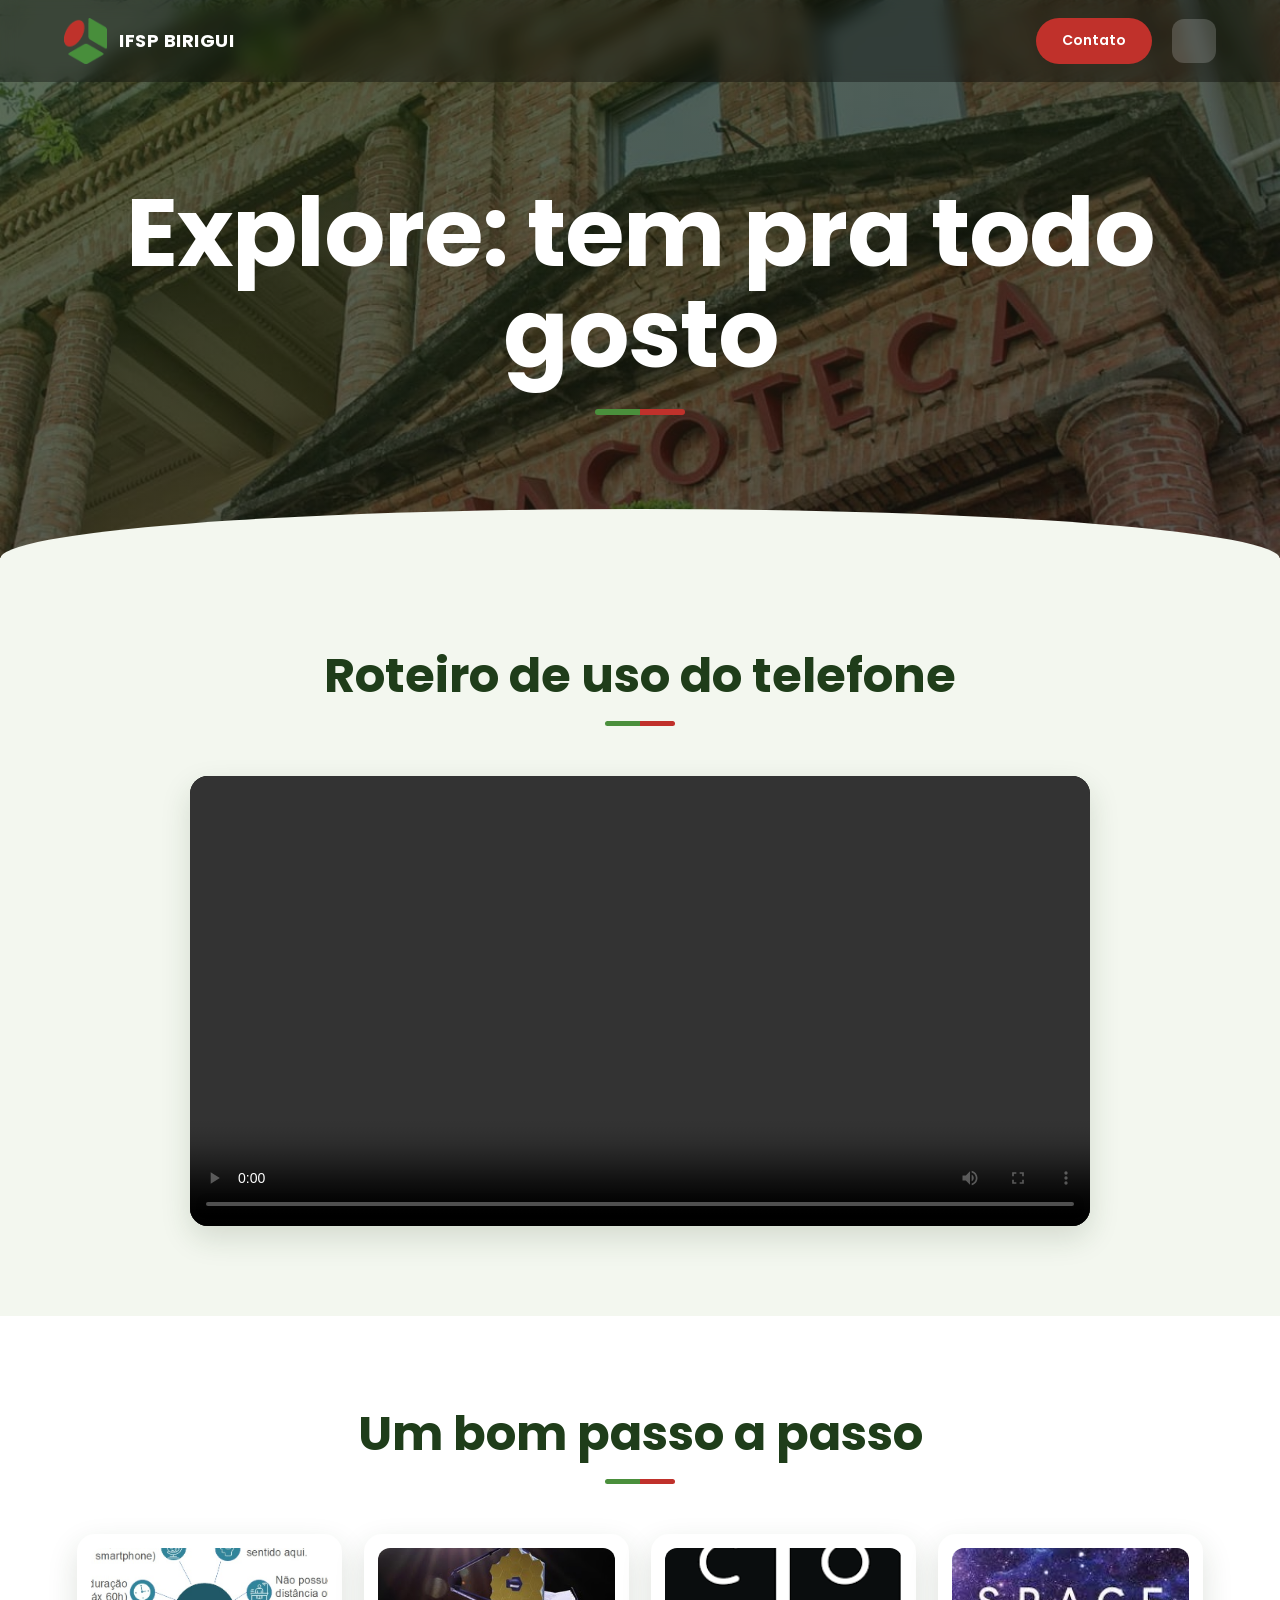
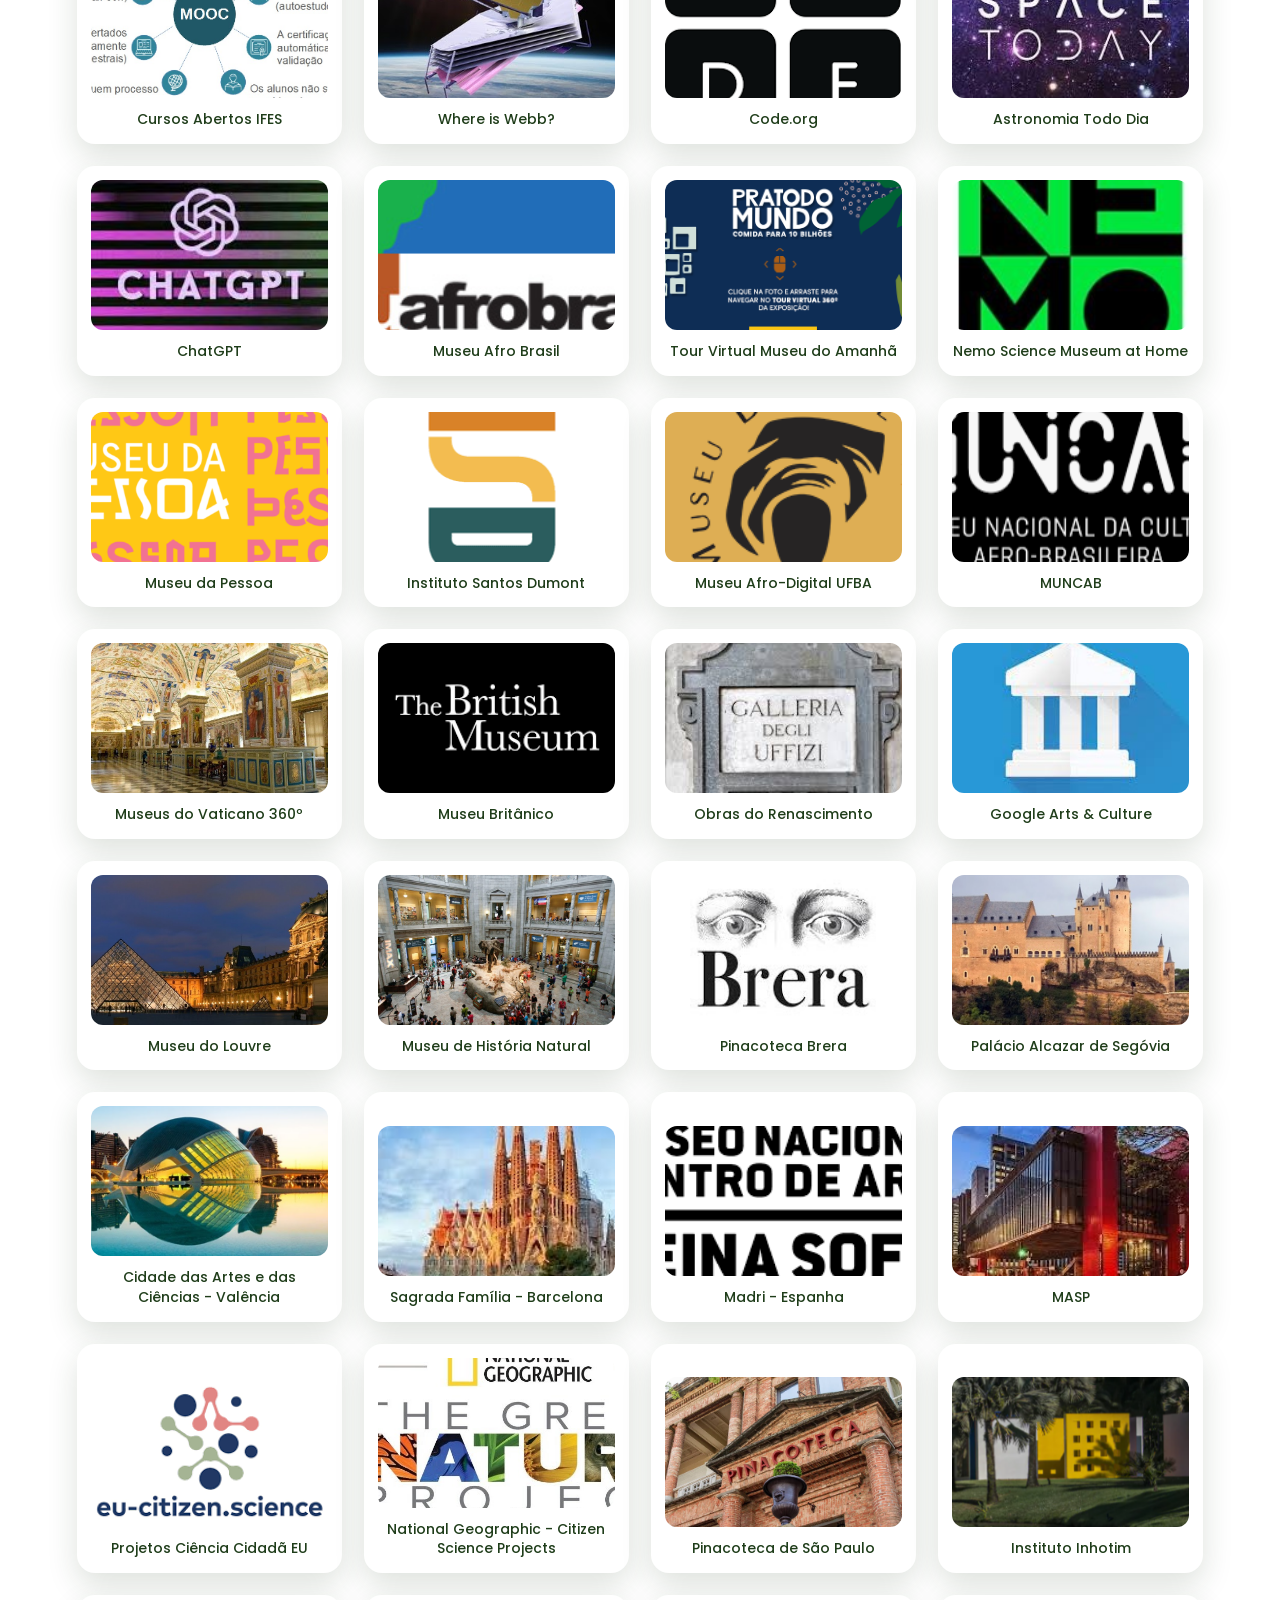
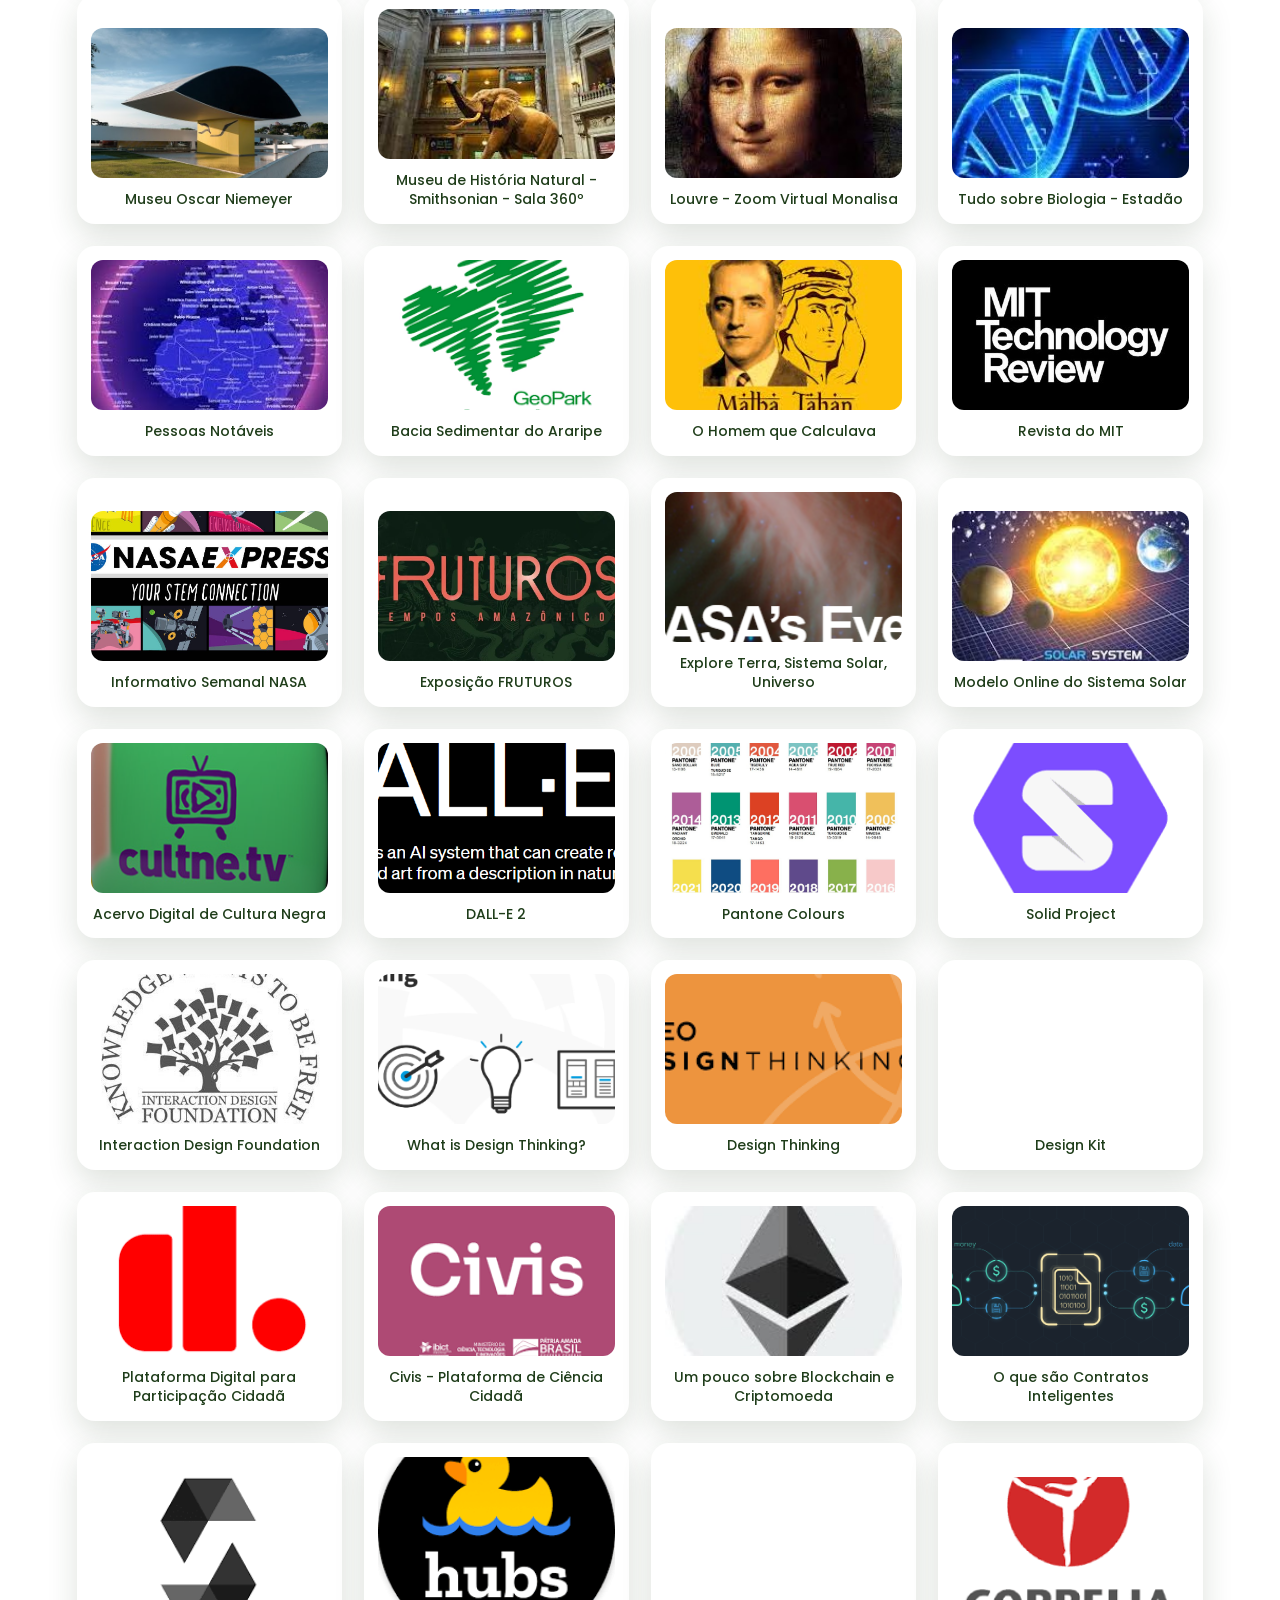
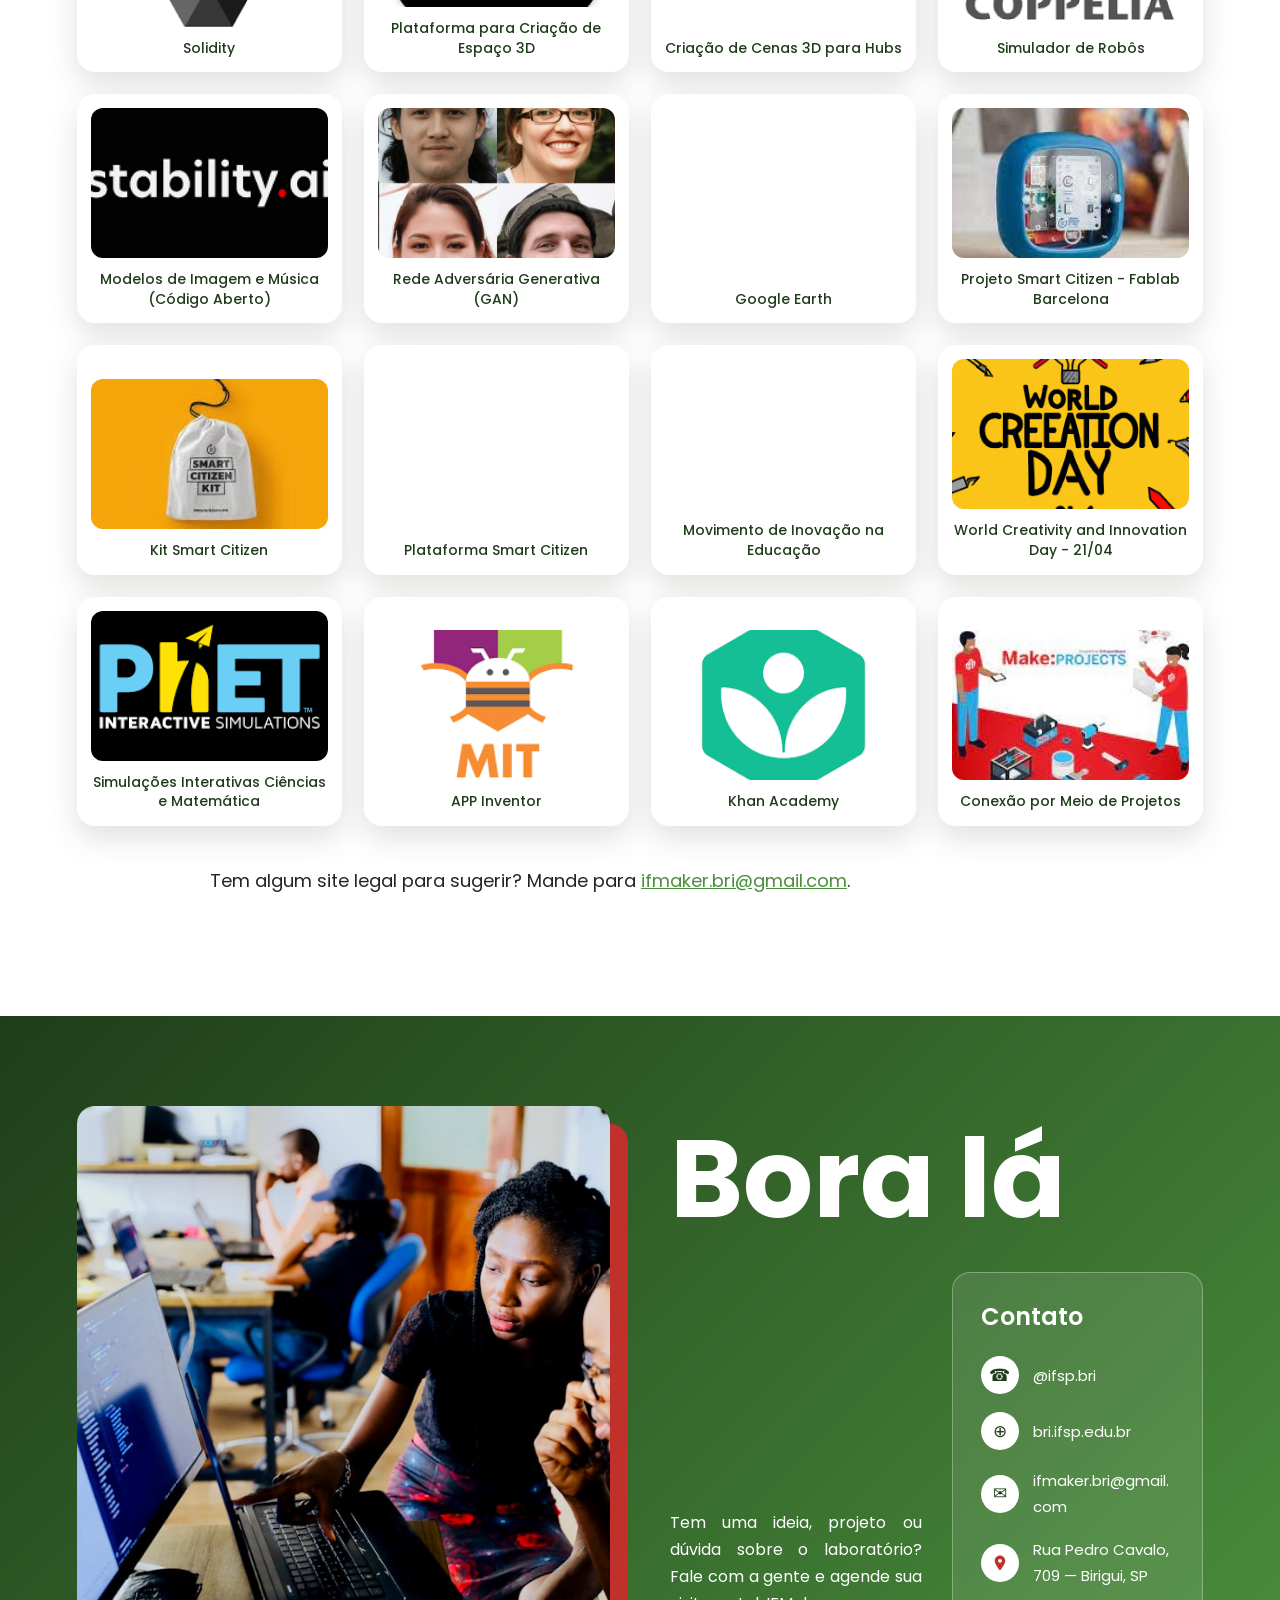
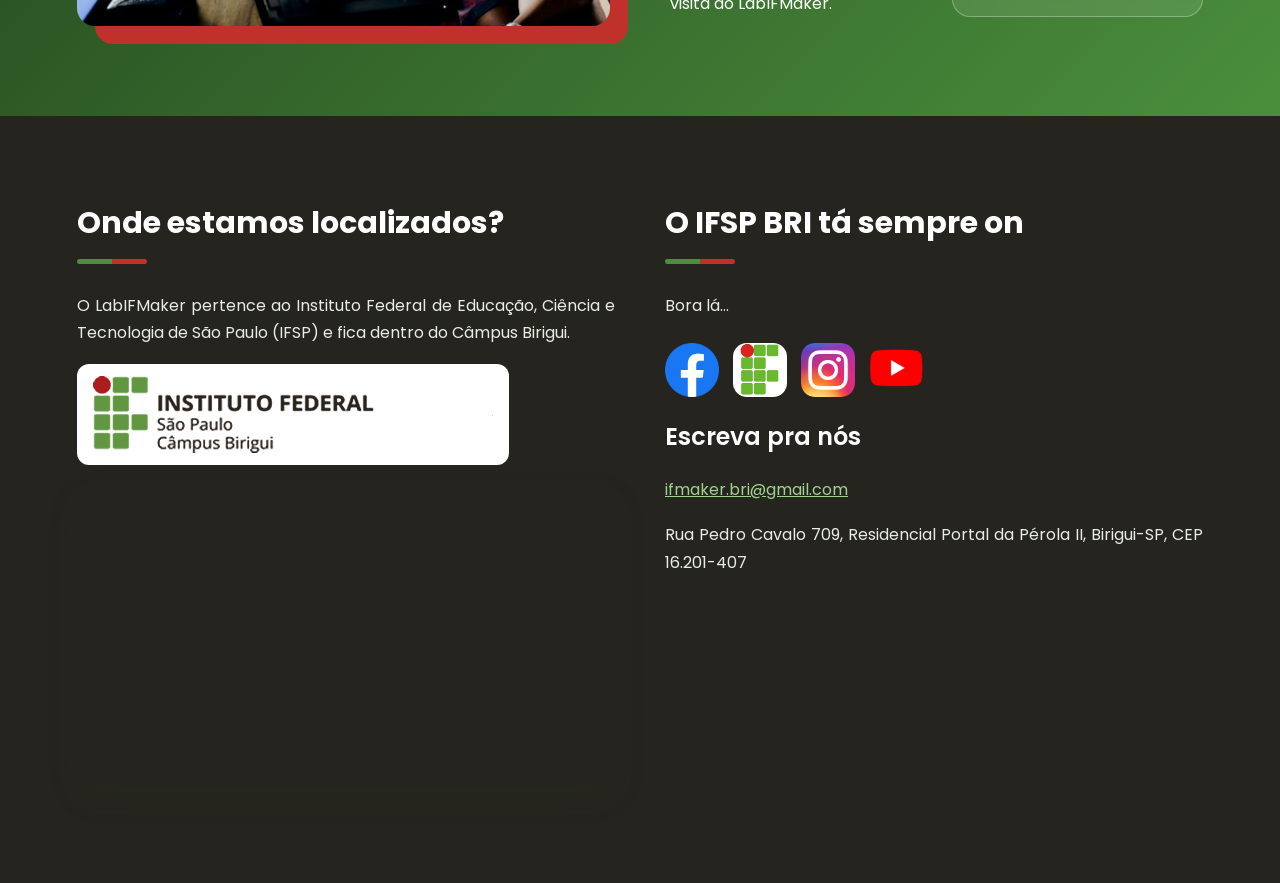
==== commit 9d75a367: "VIDEOSOK" ====
--- a/explore.html
+++ b/explore.html
@@ -38,7 +38,7 @@
   <section>
     <h2 class="titulo">Roteiro de uso do telefone</h2>
     <video controls>
-      <source src="VIDEOS/roteiro-uso-telefone.mp4" type="video/mp4">
+      <source src="VIDEOS/RoteiroUsoTelefone.mp4" type="video/mp4">
     </video>
   </section>
 
